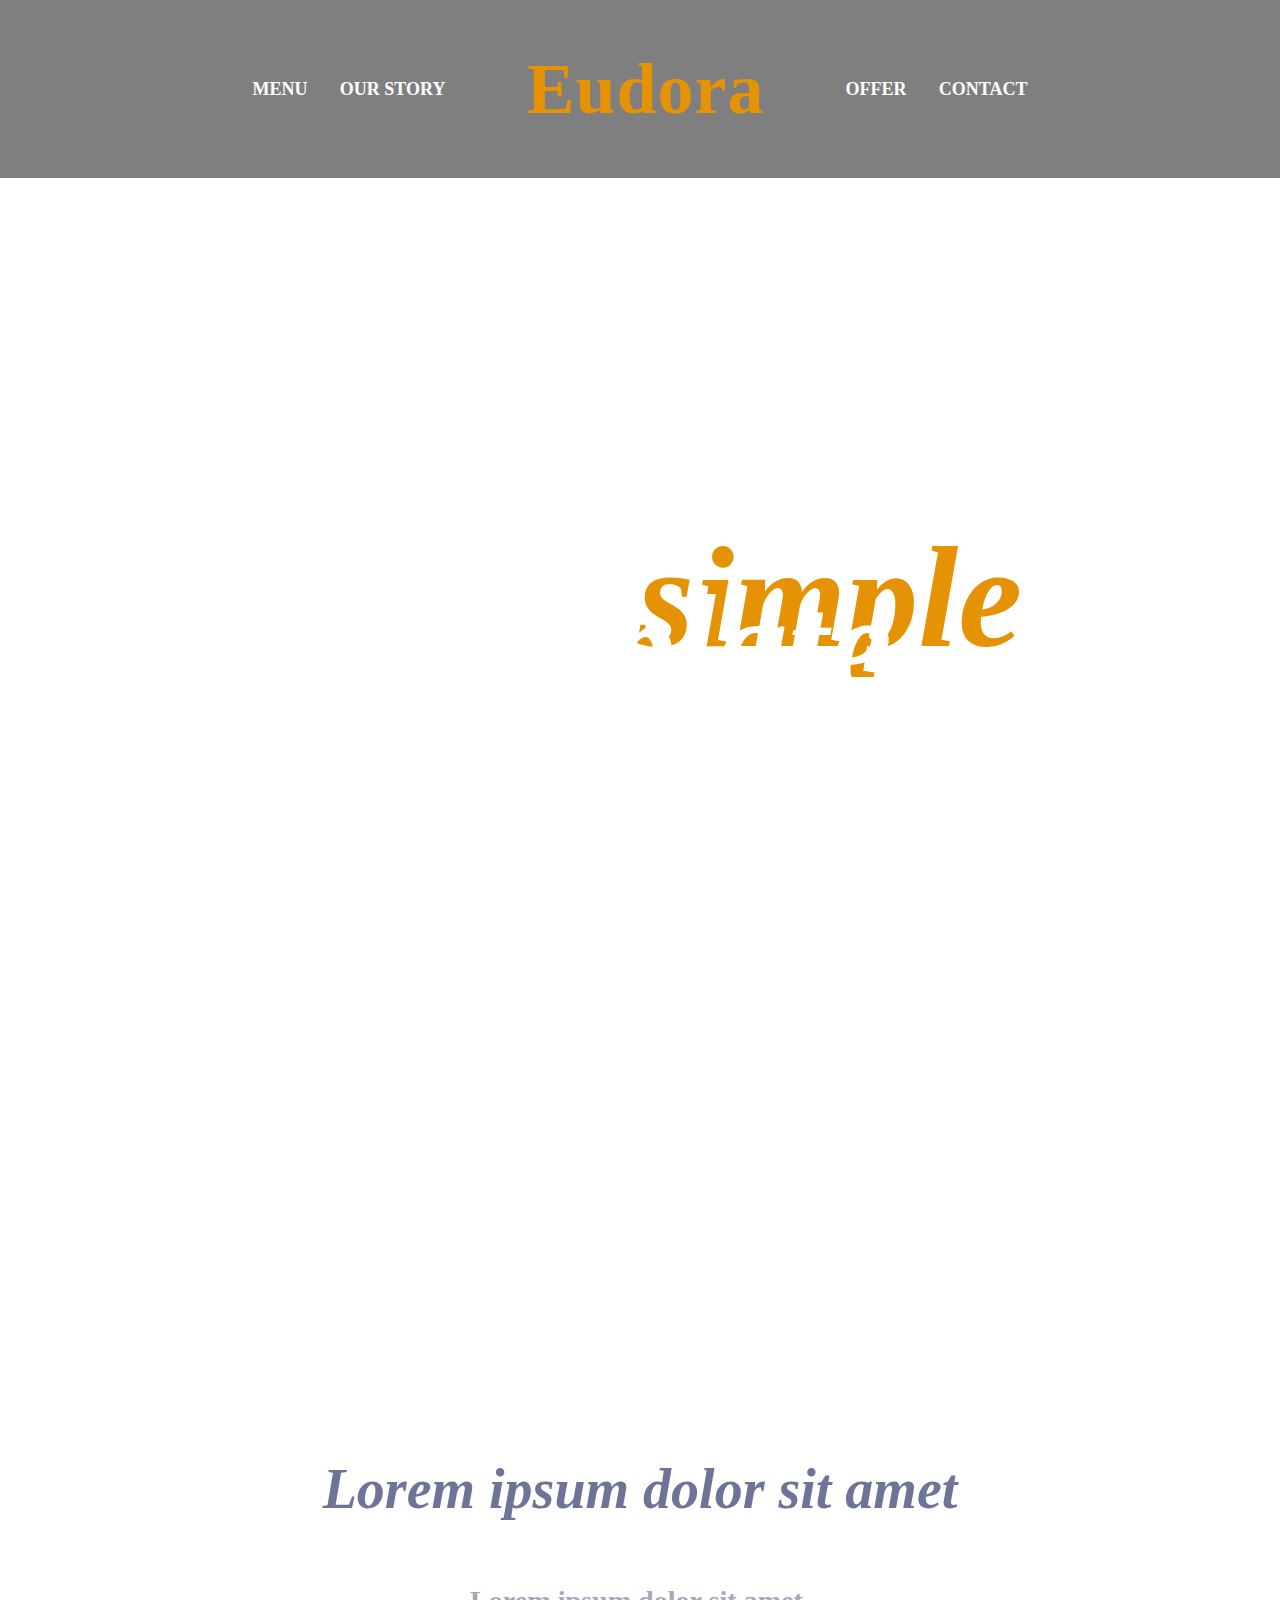
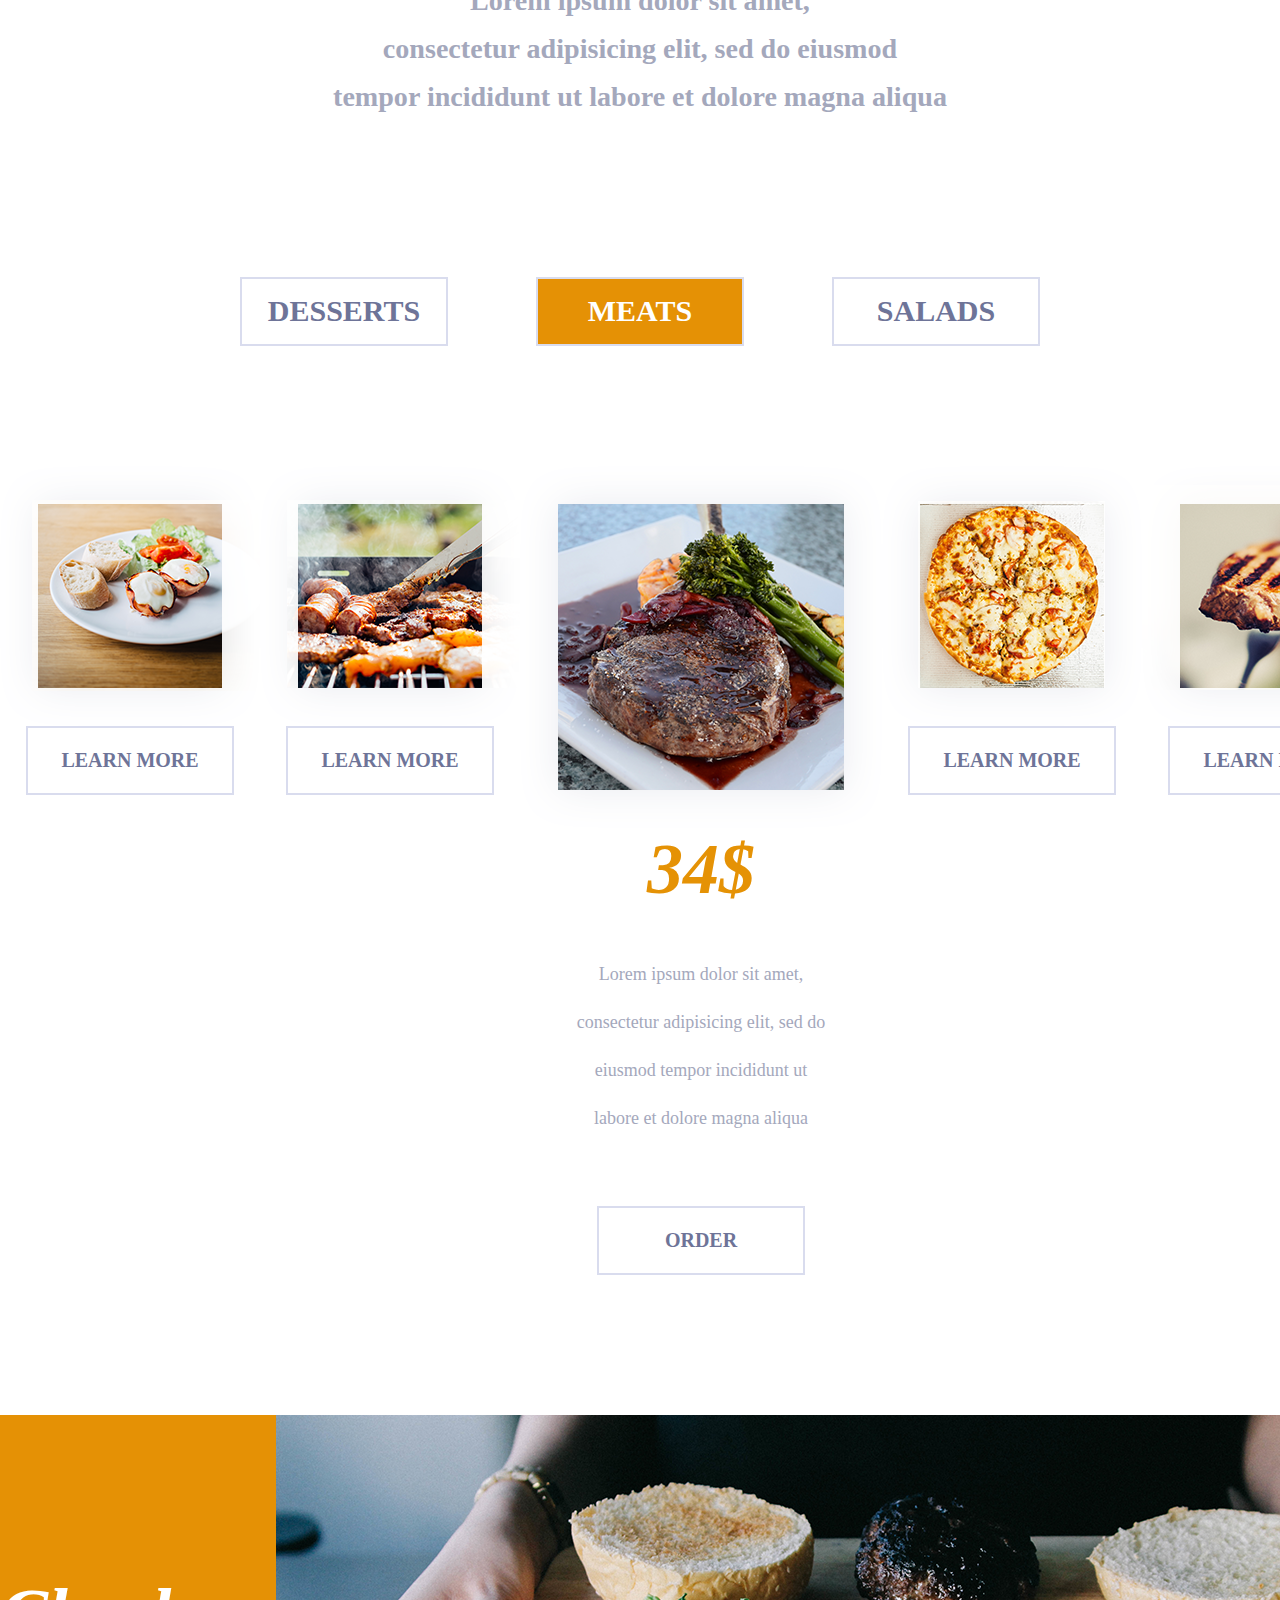
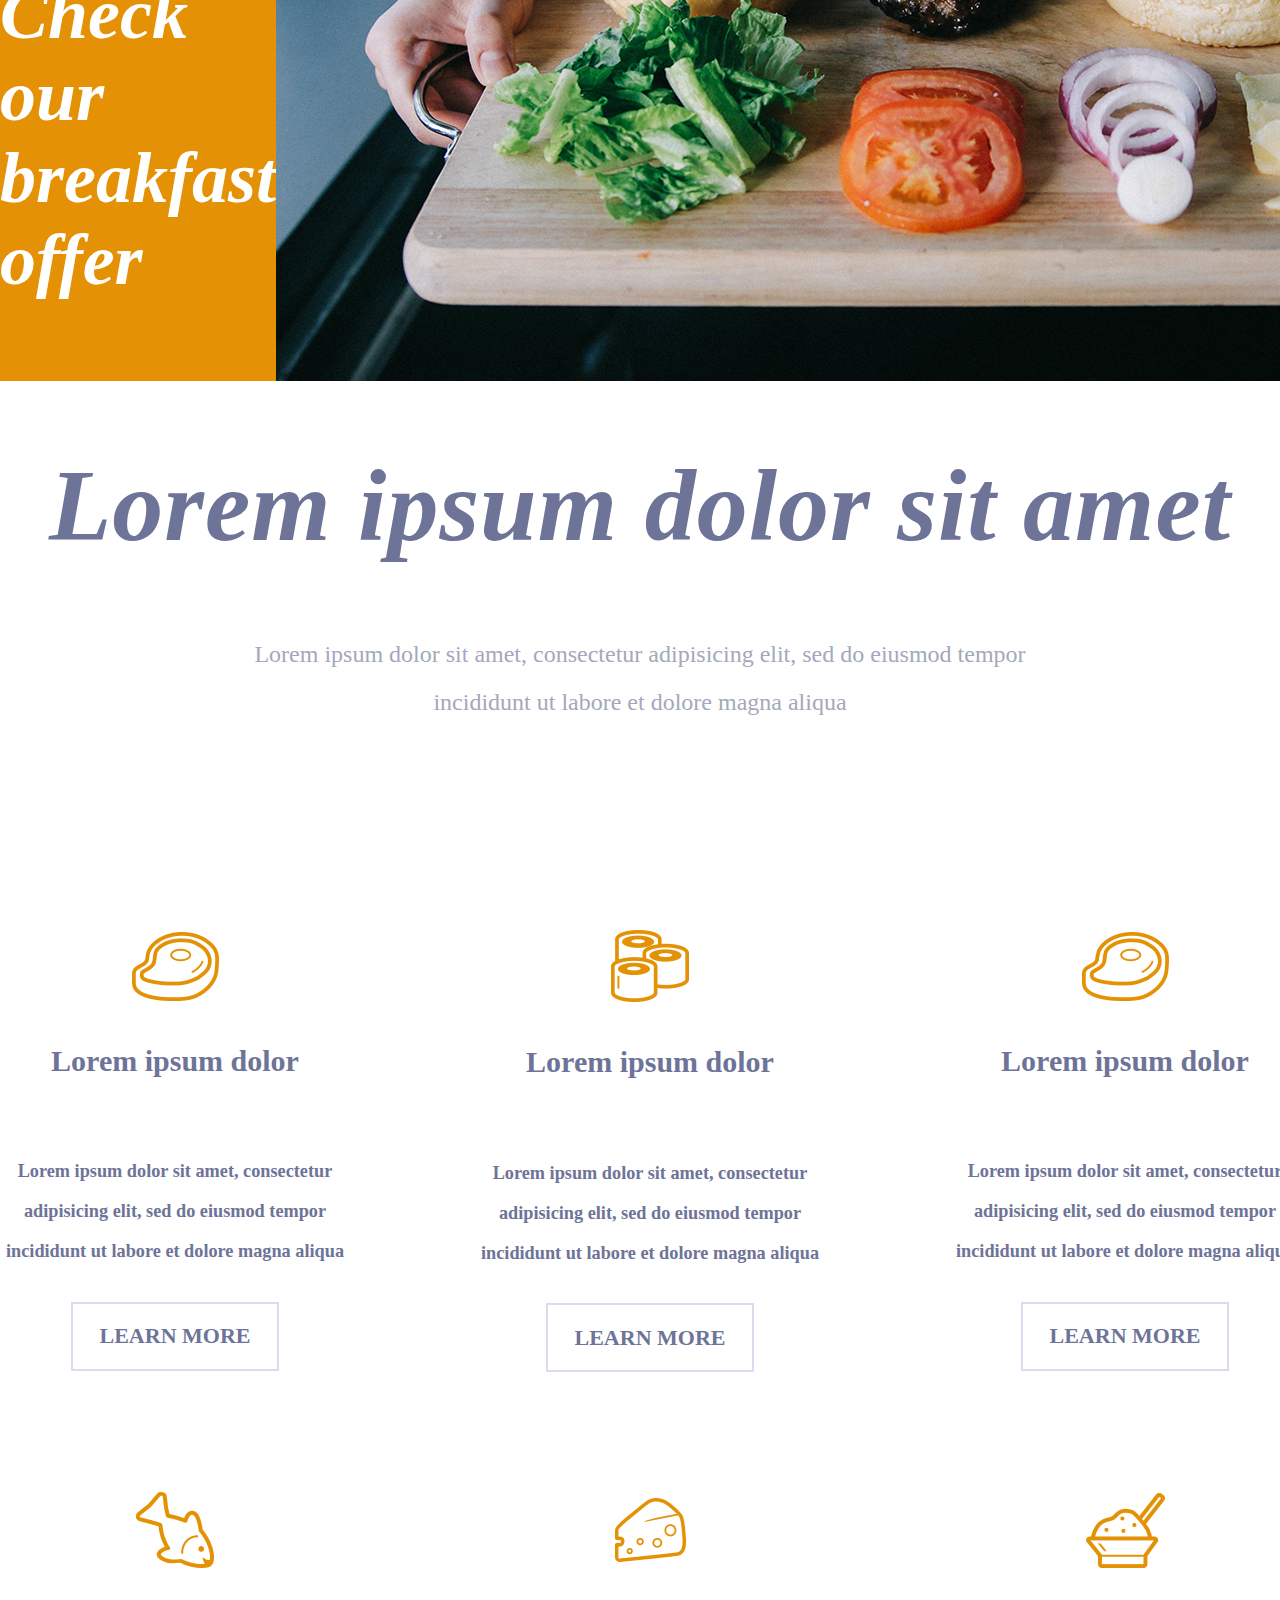
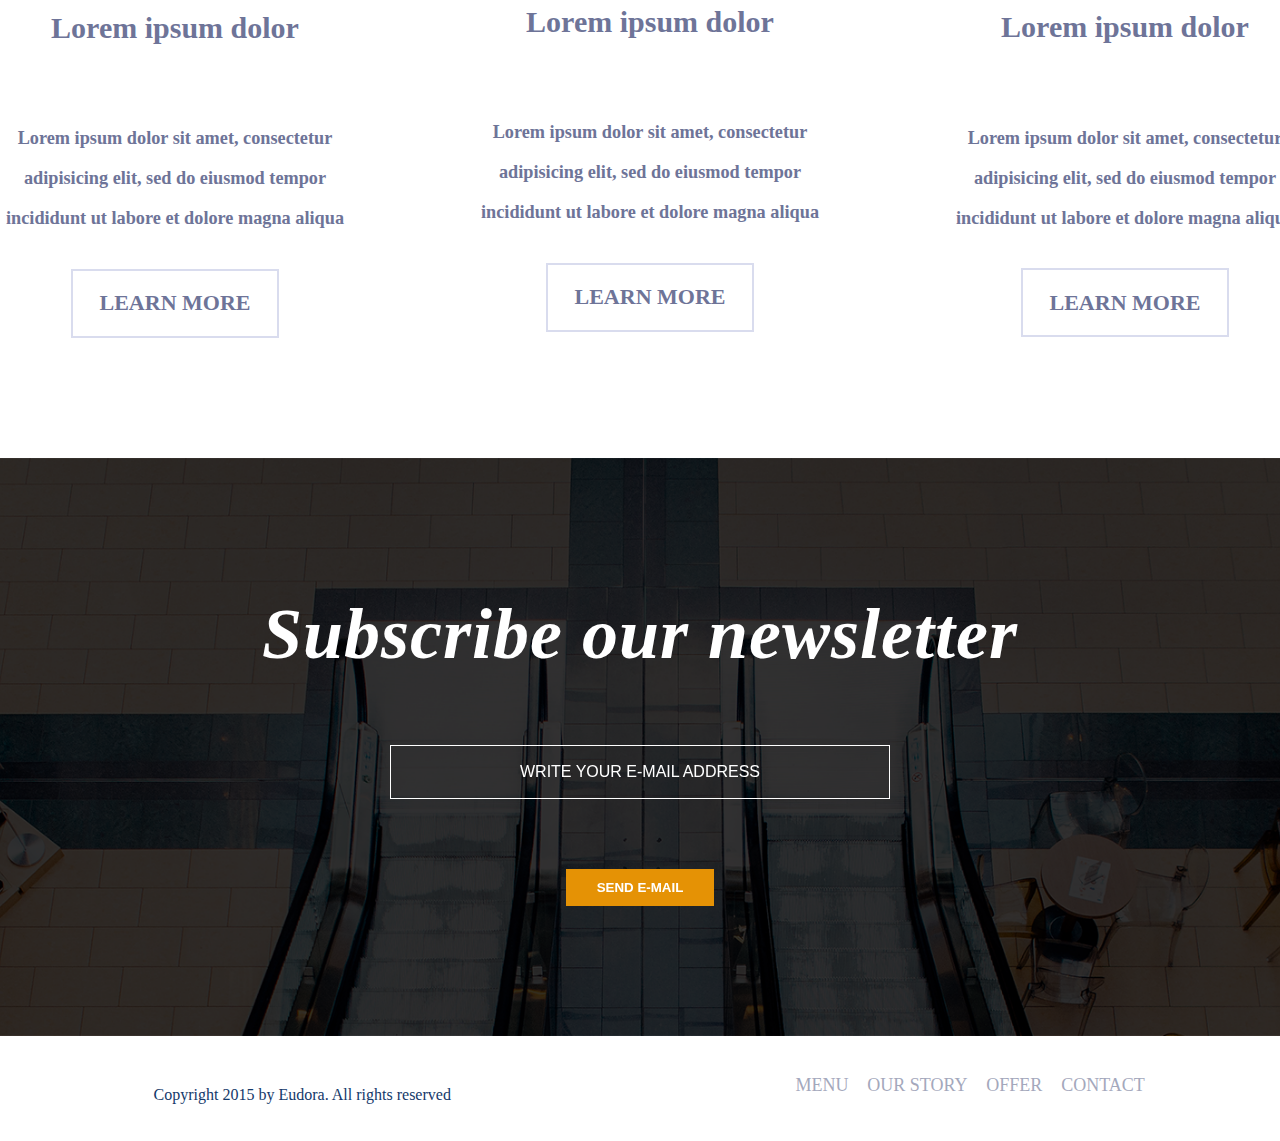
==== projekt.html @ 41d2c34a "deploying github" ====
<html lang="pl">

<head>
    <meta charset="utf-8">
    <title>Eudora</title>
    <link rel="stylesheet" type="text/css" href="projekt%20css.css">
</head>

<body>

    <div class="container">

        <!----------- 1 strona ----------->
        <div class="tll">
            <div class="content">
                <section id="start">
                    <nav class="nav">
                        <a href="#">MENU</a>
                        <a href="#">OUR STORY</a>
                        <a href="#" class="nav1">Eudora</a>
                        <a href="#">OFFER</a>
                        <a href="#">CONTACT</a>
                    </nav>
                    <article>
                        <div class="simple1">
                            <h1>Eudora is <span class="simple">simple</span> psd template</h1>
                        </div>
                        <div class="tekst1">
                            <h2>Lorem ipsum dolor sit amet, consectetur adipisicing elit, sed do <br> eiusmod tempor incididunt ut labore et dolore magna aliqua</h2>
                        </div>
                        <button class="button">Learn more</button>
                    </article>
                </section>
            </div>
        </div>

        <!----------- 2 strona ----------->
        <section>
            <div class="menu">
                <article class="tlo2">

                    <div class="tekst2">
                        <span class="prz"></span>
                        <h2>Lorem ipsum dolor sit amet</h2><span class="prz"></span>
                    </div>



                    <div class="tekst3">
                        <h3>Lorem ipsum dolor sit amet,<br> consectetur adipisicing elit, sed do eiusmod <br> tempor incididunt ut labore et dolore magna aliqua</h3>
                    </div>
                    <div class="dms">
                        <div class="d"><a href="#">DESSERTS</a></div>
                        <div class="m"><a href="#">MEATS</a></div>
                        <div class="s"><a href="#">SALADS</a></div>
                    </div>
                    <div class="potrawy">
                        <div class="jajko"><img src="zdjecia/jajko.png" alt="Jajko">
                            <div class="more"><a href="#">LEARN MORE</a></div>
                        </div>
                        <div class="grill"><img src="zdjecia/grill.png" alt="Grill">
                            <div class="more"><a href="#">LEARN MORE</a></div>
                        </div>
                        <div class="karkowka"><img src="zdjecia/stek.png" alt="Karkówka">
                            <div class="cena">34$</div>
                            <div class="lorem">
                                Lorem ipsum dolor sit amet, <br>consectetur adipisicing elit, sed do eiusmod tempor incididunt ut<br> labore et dolore magna aliqua
                            </div>

                            <div class="order">
                                <a href="#">ORDER</a>
                            </div>
                        </div>
                        <div class="pizza"><img src="zdjecia/pizza.png" alt="Pizza">
                            <div class="more"><a href="#">LEARN MORE</a></div>
                        </div>
                        <div class="stek2"><img src="zdjecia/stekx.png" alt="Stek">
                            <div class="more"><a href="#">LEARN MORE</a></div>
                        </div>
                    </div>

                </article>
            </div>

            <article>
                <div class="tacka">
                    <p>Check our <br>breakfast<br> offer</p>

                    <img src="zdjecia/tacka.png" alt="Tacka z produktami">
                </div>
            </article>


        </section>
        <!----------- 3 strona ----------->
        <section class="manu">
            <div class="h22">
                <h2>Lorem ipsum dolor sit amet</h2>
            </div>
            <div class="h22p">
                <p>Lorem ipsum dolor sit amet, consectetur adipisicing elit, sed do eiusmod tempor incididunt ut labore et dolore magna aliqua</p>
            </div>
            <article class="menuu">
                <div class="menu1">
                    <img src="zdjecia/Icon%20(3).png" alt="Stek">
                    <h4 class="asd">Lorem ipsum dolor</h4>
                    <h5 class="Stek1">Lorem ipsum dolor sit amet, consectetur<br> adipisicing elit, sed do eiusmod tempor<br> incididunt ut labore et dolore magna aliqua</h5>
                    <div class="przyciskk"><a href="#">LEARN MORE</a></div>
                </div>

                <div class="menu1">
                    <img src="zdjecia/Icon%20(4).png" alt="Kawa">
                    <h4 class="asd">Lorem ipsum dolor</h4>
                    <h5 class="Kawa1">Lorem ipsum dolor sit amet, consectetur<br> adipisicing elit, sed do eiusmod tempor<br> incididunt ut labore et dolore magna aliqua</h5>
                    <div class="przyciskk"><a href="#">LEARN MORE</a></div>
                </div>

                <div class="menu1">
                    <img src="zdjecia/Icon%20(3).png" alt="Deser">
                    <h4 class="asd">Lorem ipsum dolor</h4>
                    <h5 class="Deser1">Lorem ipsum dolor sit amet, consectetur<br> adipisicing elit, sed do eiusmod tempor<br> incididunt ut labore et dolore magna aliqua</h5>
                    <div class="przyciskk"><a href="#">LEARN MORE</a></div>
                </div>

                <div class="menu1">
                    <img src="zdjecia/Icon%20(2).png" alt="Ryba">
                    <h4 class="asd">Lorem ipsum dolor</h4>
                    <h5 class="Ryba1">Lorem ipsum dolor sit amet, consectetur<br> adipisicing elit, sed do eiusmod tempor<br> incididunt ut labore et dolore magna aliqua</h5>
                    <div class="przyciskk"><a href="#">LEARN MORE</a></div>
                </div>

                <div class="menu1">
                    <img src="zdjecia/Icon%20(1).png" alt="Ser">
                    <h4 class="asd">Lorem ipsum dolor</h4>
                    <h5 class="Ser1">Lorem ipsum dolor sit amet, consectetur<br> adipisicing elit, sed do eiusmod tempor<br> incididunt ut labore et dolore magna aliqua</h5>
                    <div class="przyciskk"><a href="#">LEARN MORE</a></div>
                </div>

                <div class="menu1">
                    <img src="zdjecia/Icon.png" alt="Lody">
                    <h4 class="asd">Lorem ipsum dolor</h4>
                    <h5 class="Lody1">Lorem ipsum dolor sit amet, consectetur<br> adipisicing elit, sed do eiusmod tempor<br> incididunt ut labore et dolore magna aliqua</h5>
                    <div class="przyciskk"><a href="#">LEARN MORE</a></div>
                </div>
            </article>
            <article class="schody">
                <p class="schodyt">Subscribe our newsletter</p>
                <input type="email" name="text" placeholder="WRITE YOUR E-MAIL ADDRESS">
                <button class="schodys">SEND E-MAIL</button>
            </article>
        </section>
        <footer>
            <p class="copy">Copyright 2015 by Eudora. All rights reserved</p>
            <nav class="futer">
                <a href="#">MENU</a>
                <a href="#">OUR STORY</a>
                <a href="#">OFFER</a>
                <a href="#">CONTACT</a>
            </nav>
        </footer>
    </div>

</body>

</html>
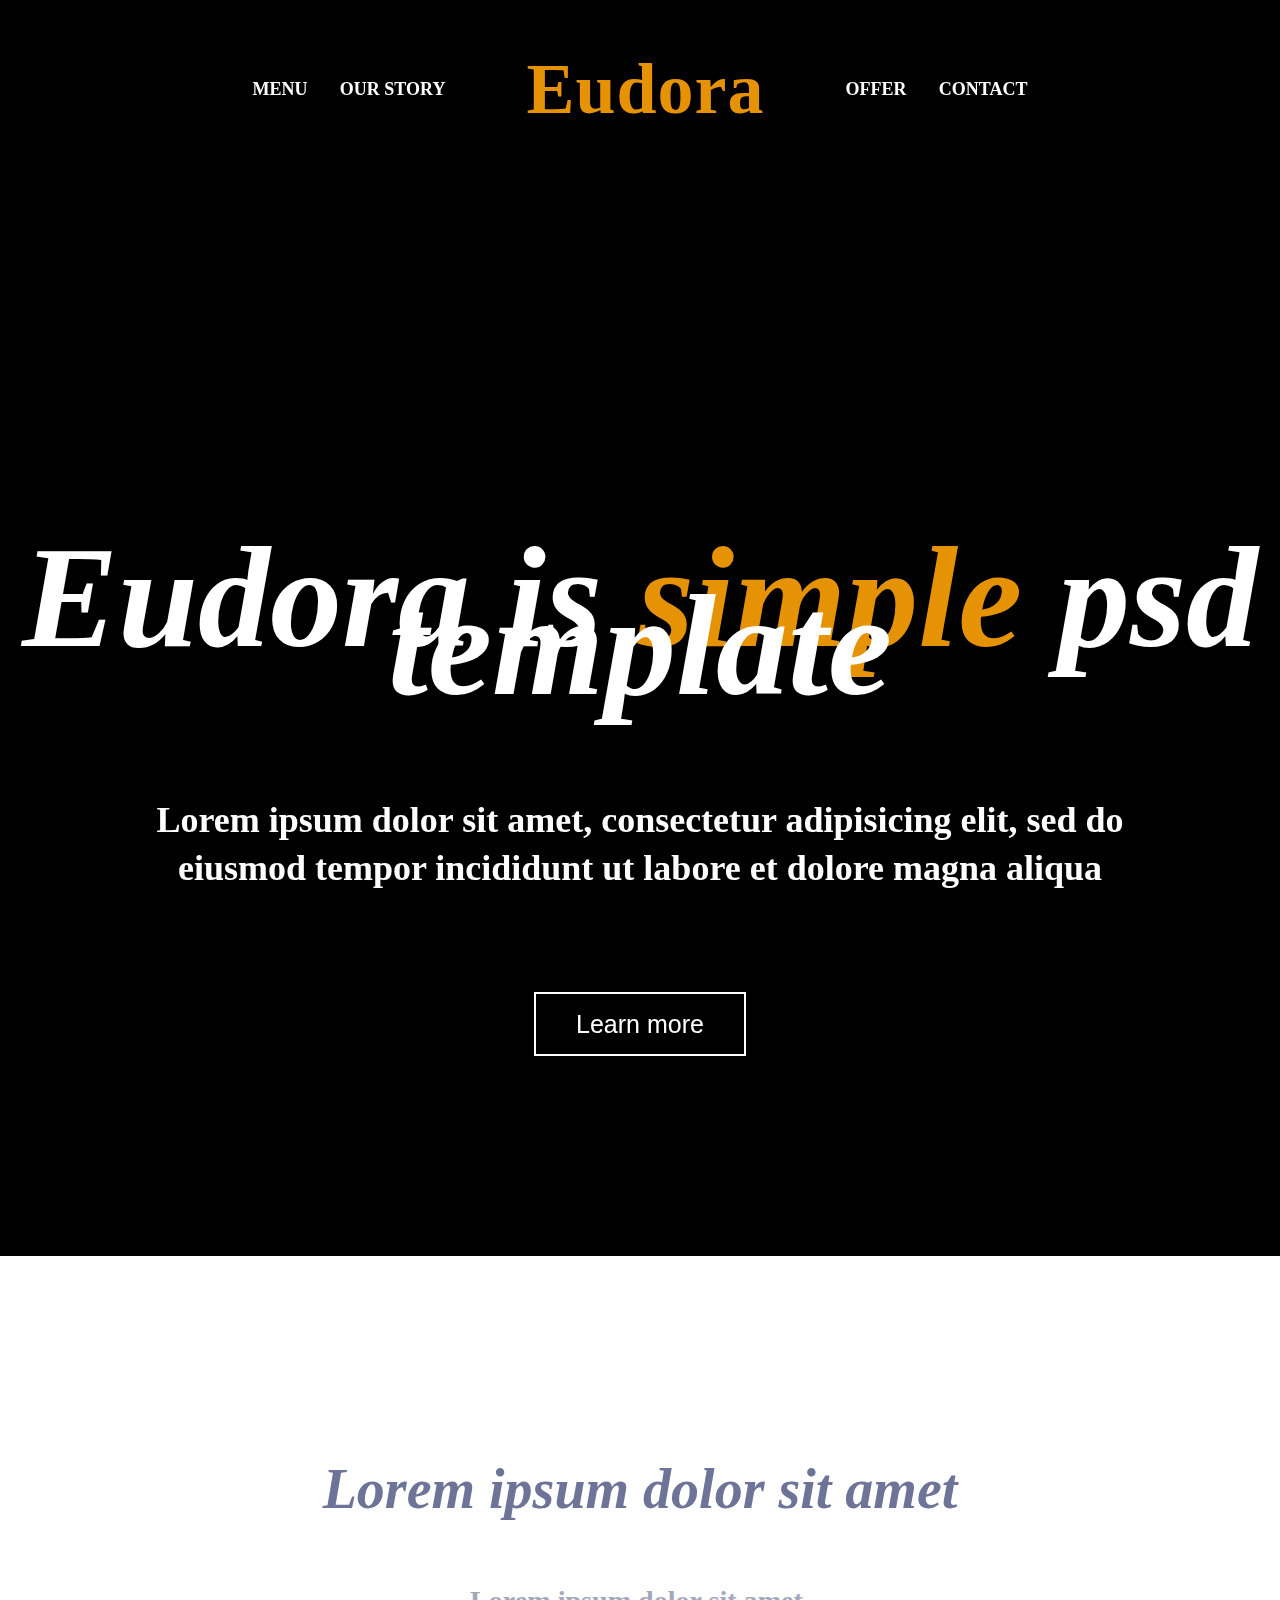
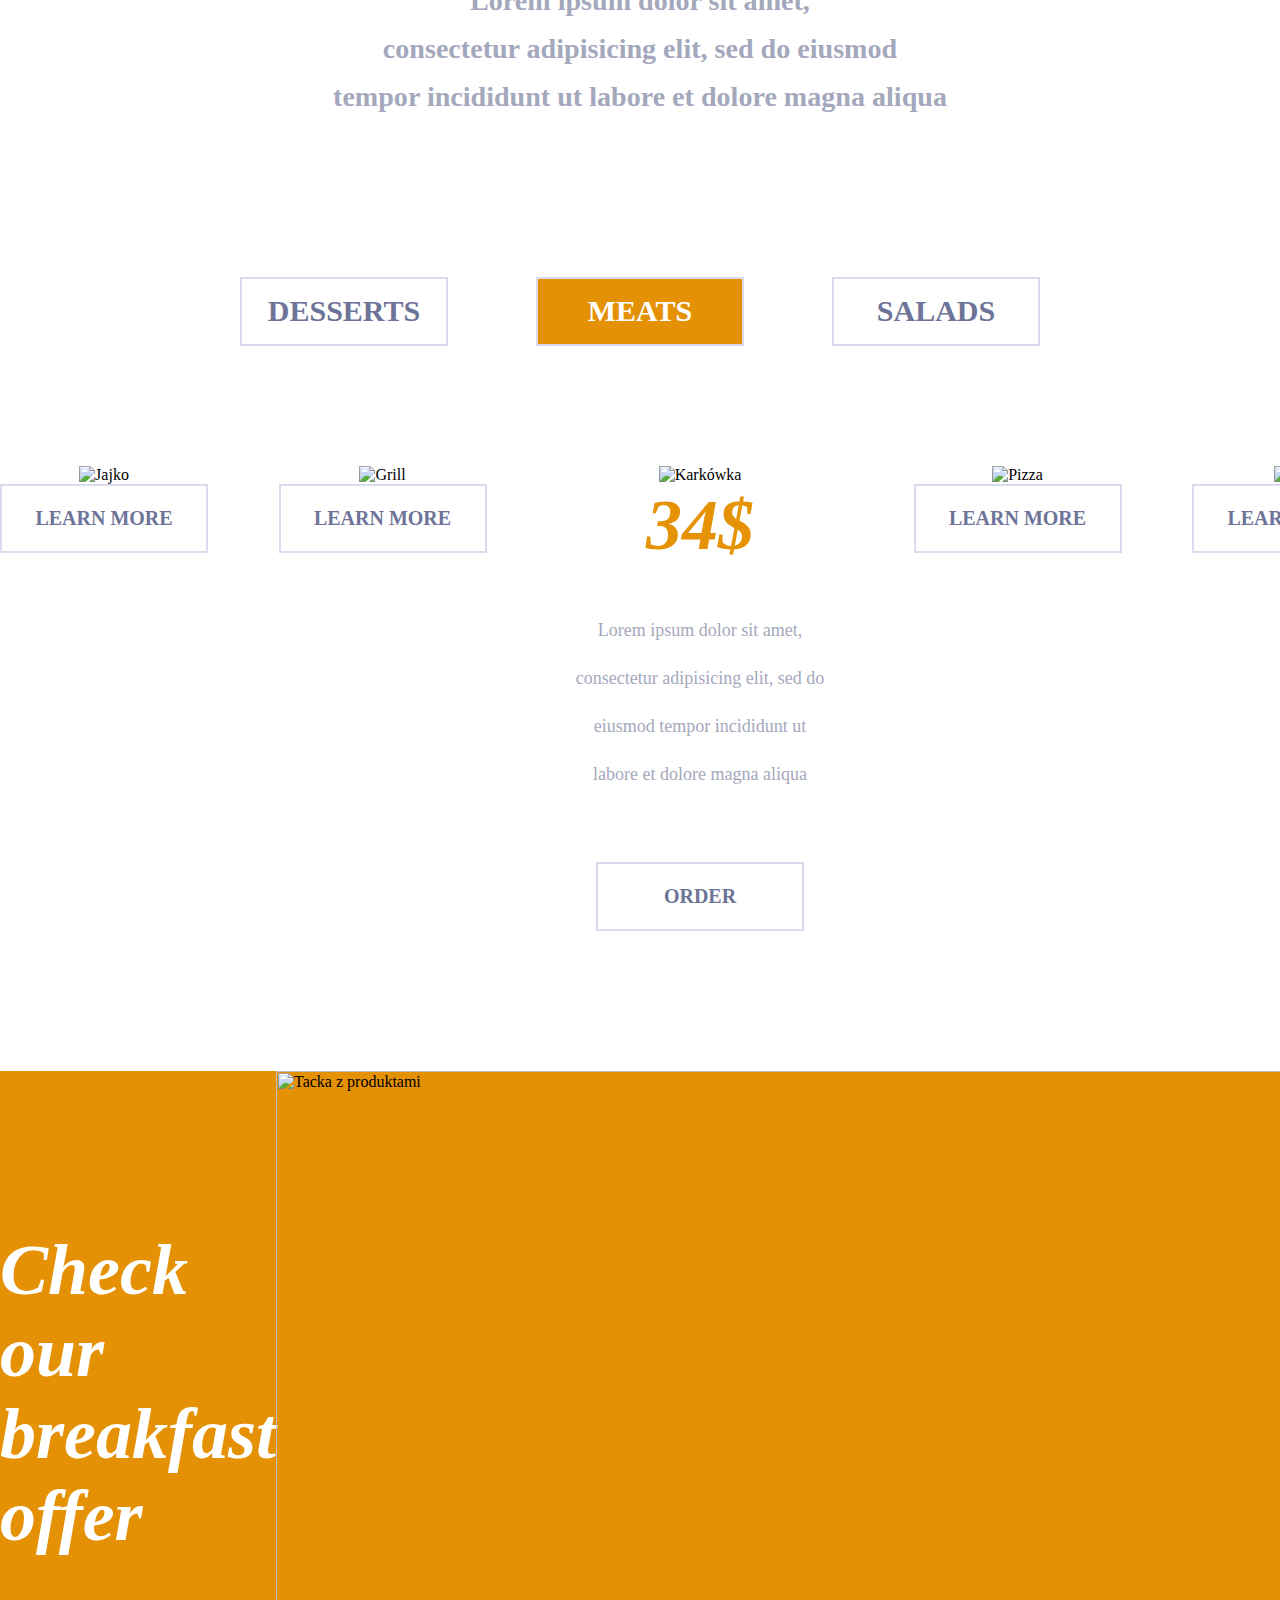
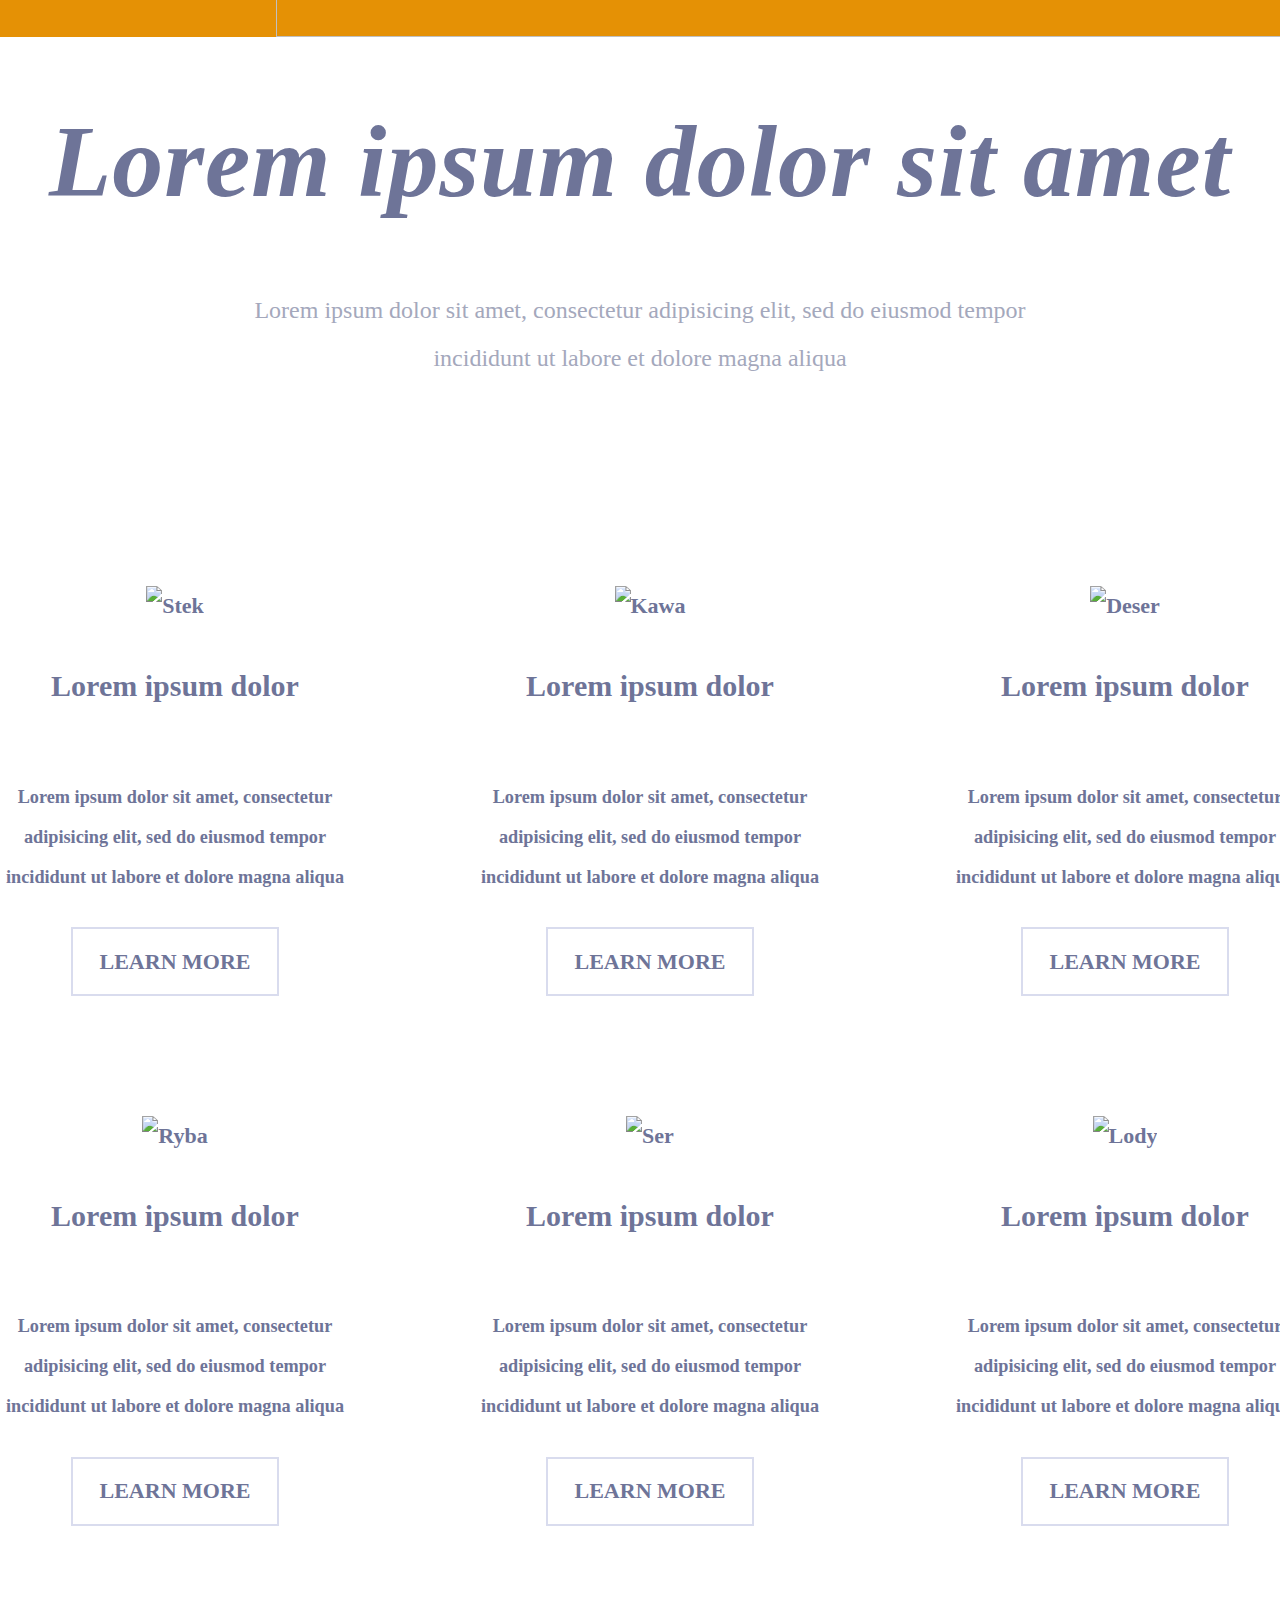
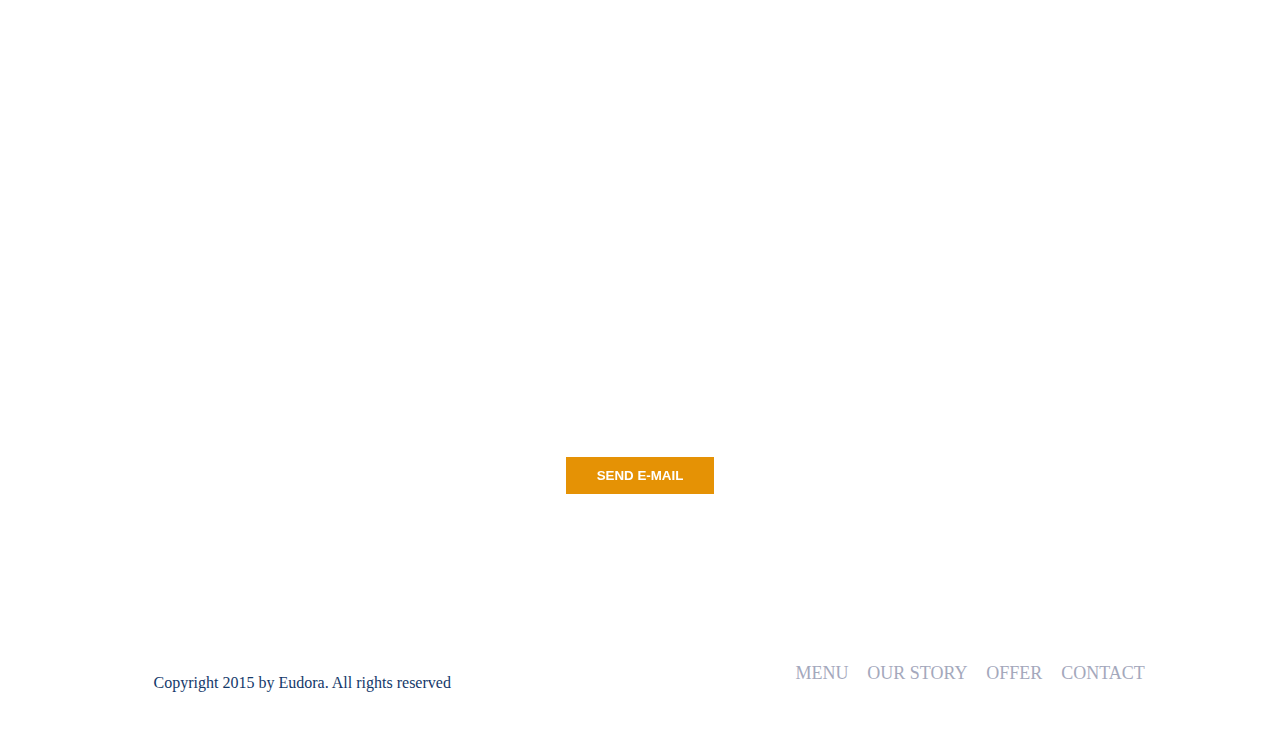
==== commit 42d5b901: "rename files" ====
--- a/projekt.html
+++ b/projekt.html
@@ -3,14 +3,14 @@
 <head>
     <meta charset="utf-8">
     <title>Eudora</title>
-    <link rel="stylesheet" type="text/css" href="projekt%20css.css">
+    <link rel="stylesheet" type="text/css" href="main.css">
 </head>
 
 <body>
 
     <div class="container">
 
-        <!----------- 1 strona ----------->
+        <!----------- 1 page ----------->
         <div class="tll">
             <div class="content">
                 <section id="start">
@@ -34,7 +34,7 @@
             </div>
         </div>
 
-        <!----------- 2 strona ----------->
+        <!----------- 2 page ----------->
         <section>
             <div class="menu">
                 <article class="tlo2">
@@ -55,13 +55,13 @@
                         <div class="s"><a href="#">SALADS</a></div>
                     </div>
                     <div class="potrawy">
-                        <div class="jajko"><img src="zdjecia/jajko.png" alt="Jajko">
+                        <div class="jajko"><img src="media/jajko.png" alt="Jajko">
                             <div class="more"><a href="#">LEARN MORE</a></div>
                         </div>
-                        <div class="grill"><img src="zdjecia/grill.png" alt="Grill">
+                        <div class="grill"><img src="media/grill.png" alt="Grill">
                             <div class="more"><a href="#">LEARN MORE</a></div>
                         </div>
-                        <div class="karkowka"><img src="zdjecia/stek.png" alt="Karkówka">
+                        <div class="karkowka"><img src="media/stek.png" alt="Karkówka">
                             <div class="cena">34$</div>
                             <div class="lorem">
                                 Lorem ipsum dolor sit amet, <br>consectetur adipisicing elit, sed do eiusmod tempor incididunt ut<br> labore et dolore magna aliqua
@@ -71,10 +71,10 @@
                                 <a href="#">ORDER</a>
                             </div>
                         </div>
-                        <div class="pizza"><img src="zdjecia/pizza.png" alt="Pizza">
+                        <div class="pizza"><img src="media/pizza.png" alt="Pizza">
                             <div class="more"><a href="#">LEARN MORE</a></div>
                         </div>
-                        <div class="stek2"><img src="zdjecia/stekx.png" alt="Stek">
+                        <div class="stek2"><img src="media/stekx.png" alt="Stek">
                             <div class="more"><a href="#">LEARN MORE</a></div>
                         </div>
                     </div>
@@ -86,13 +86,13 @@
                 <div class="tacka">
                     <p>Check our <br>breakfast<br> offer</p>
 
-                    <img src="zdjecia/tacka.png" alt="Tacka z produktami">
+                    <img src="media/tacka.png" alt="Tacka z produktami">
                 </div>
             </article>
 
 
         </section>
-        <!----------- 3 strona ----------->
+        <!----------- 3 page ----------->
         <section class="manu">
             <div class="h22">
                 <h2>Lorem ipsum dolor sit amet</h2>
@@ -102,42 +102,42 @@
             </div>
             <article class="menuu">
                 <div class="menu1">
-                    <img src="zdjecia/Icon%20(3).png" alt="Stek">
+                    <img src="media/Icon%20(3).png" alt="Stek">
                     <h4 class="asd">Lorem ipsum dolor</h4>
                     <h5 class="Stek1">Lorem ipsum dolor sit amet, consectetur<br> adipisicing elit, sed do eiusmod tempor<br> incididunt ut labore et dolore magna aliqua</h5>
                     <div class="przyciskk"><a href="#">LEARN MORE</a></div>
                 </div>
 
                 <div class="menu1">
-                    <img src="zdjecia/Icon%20(4).png" alt="Kawa">
+                    <img src="media/Icon%20(4).png" alt="Kawa">
                     <h4 class="asd">Lorem ipsum dolor</h4>
                     <h5 class="Kawa1">Lorem ipsum dolor sit amet, consectetur<br> adipisicing elit, sed do eiusmod tempor<br> incididunt ut labore et dolore magna aliqua</h5>
                     <div class="przyciskk"><a href="#">LEARN MORE</a></div>
                 </div>
 
                 <div class="menu1">
-                    <img src="zdjecia/Icon%20(3).png" alt="Deser">
+                    <img src="media/Icon%20(3).png" alt="Deser">
                     <h4 class="asd">Lorem ipsum dolor</h4>
                     <h5 class="Deser1">Lorem ipsum dolor sit amet, consectetur<br> adipisicing elit, sed do eiusmod tempor<br> incididunt ut labore et dolore magna aliqua</h5>
                     <div class="przyciskk"><a href="#">LEARN MORE</a></div>
                 </div>
 
                 <div class="menu1">
-                    <img src="zdjecia/Icon%20(2).png" alt="Ryba">
+                    <img src="media/Icon%20(2).png" alt="Ryba">
                     <h4 class="asd">Lorem ipsum dolor</h4>
                     <h5 class="Ryba1">Lorem ipsum dolor sit amet, consectetur<br> adipisicing elit, sed do eiusmod tempor<br> incididunt ut labore et dolore magna aliqua</h5>
                     <div class="przyciskk"><a href="#">LEARN MORE</a></div>
                 </div>
 
                 <div class="menu1">
-                    <img src="zdjecia/Icon%20(1).png" alt="Ser">
+                    <img src="media/Icon%20(1).png" alt="Ser">
                     <h4 class="asd">Lorem ipsum dolor</h4>
                     <h5 class="Ser1">Lorem ipsum dolor sit amet, consectetur<br> adipisicing elit, sed do eiusmod tempor<br> incididunt ut labore et dolore magna aliqua</h5>
                     <div class="przyciskk"><a href="#">LEARN MORE</a></div>
                 </div>
 
                 <div class="menu1">
-                    <img src="zdjecia/Icon.png" alt="Lody">
+                    <img src="media/Icon.png" alt="Lody">
                     <h4 class="asd">Lorem ipsum dolor</h4>
                     <h5 class="Lody1">Lorem ipsum dolor sit amet, consectetur<br> adipisicing elit, sed do eiusmod tempor<br> incididunt ut labore et dolore magna aliqua</h5>
                     <div class="przyciskk"><a href="#">LEARN MORE</a></div>
--- a/main.css
+++ b/main.css
@@ -0,0 +1,463 @@
+body {
+    margin: 0;
+
+
+}
+
+#start {
+    background-image: url(back.png);
+    background-repeat: no-repeat;
+    background-size: cover;
+    background-color: black; filter: opacity(100%);
+}
+
+.nav {
+    text-align: center;
+}
+
+
+.simple {
+    color: #e59205;
+}
+
+.content {
+    background-image: url(media/back1.png);
+    background-repeat: no-repeat;
+    background-size: cover;
+    text-align: center;
+    height: 1332px;
+    
+
+}
+
+.tll {
+    background-image: url(media/back2.png);
+}
+
+.nav {
+    display: flex;
+    justify-content: center;
+    font-weight: bold;
+    font-size: 20px;
+    text-decoration: none;
+    align-items: center;
+    color: #fff;
+    background-color: rgba(0, 0, 0, 0.5);
+}
+
+
+
+.nav a {
+    padding: 0.9em;
+    text-decoration: none;
+    color: #fff;
+    font-size: 18px;
+    line-height: 48px;
+    font-family: "Raleway";
+    font-weight: bold;
+}
+
+.nav1 {
+    text-decoration: none;
+    font-size: 45px;
+    color: #E59205;
+}
+
+.nav a:nth-last-of-type(3) {
+    font-size: 72px;
+    letter-spacing: 1px;
+    line-height: 48px;
+    color: rgb(229, 146, 5);
+    font-family: "Playfair Display";
+    font-weight: bold;
+}
+
+
+.button {
+    font-family: 'Roboto', sans-serif;
+    font-weight: 500;
+    border: 2px solid #ffffff;
+    font-size: 25px;
+    line-height: 48px;
+    background-color: transparent;
+    padding: 6px 40px;
+    margin-top: 70px;
+    margin-bottom: 200px;
+    cursor: pointer;
+    color: #ffffff;
+
+}
+
+
+.simple1 {
+    display: flex;
+    justify-content: center;
+    color: #ffffff;
+    margin: 0;
+    border: 0;
+    padding-top: 300px;
+    font-size: 72px;
+    line-height: 48px;
+    font-family: "Playfair Display";
+    font-weight: bold;
+    font-style: italic;
+}
+
+
+.tekst1 {
+    display: flex;
+    justify-content: center;
+    font-size: 25px;
+    font-weight: 200;
+    font-size: 24px;
+    line-height: 48px;
+    color: rgb(255, 255, 255);
+    font-family: "Raleway";
+    text-align: center;
+    padding: 0;
+
+}
+
+
+
+
+.tekst2 h2 {
+    display: flex;
+    justify-content: center;
+    font-size: 56px;
+    padding-top: 70px;
+    line-height: 82px;
+    color: rgb(110, 116, 152);
+    font-family: "Playfair Display";
+    font-weight: bold;
+    font-style: italic;
+
+}
+
+
+
+.tekst3 {
+    width: 850px;
+    height: 300px;
+    font-size: 24px;
+    line-height: 48px;
+    color: rgb(164, 168, 188);
+    font-family: "Raleway";
+    text-align: center;
+    margin: auto;
+}
+
+
+.d,
+.m,
+.s {
+    width: 204px;
+    height: 65px;
+    background-color: rgba(255, 255, 255, 0);
+    border: 2px solid #d9dcee;
+    display: flex;
+    align-items: center;
+    justify-content: center;
+    margin-bottom: 120px;
+}
+
+.dms {
+    display: flex;
+    justify-content: space-between;
+    width: 800px;
+    margin: auto;
+}
+
+.dms a {
+    text-decoration: none;
+    font-size: 30px;
+    letter-spacing: 0px;
+    line-height: 48px;
+    color: rgb(110, 116, 152);
+    font-family: "Bebas Neue Bold";
+    font-weight: bold;
+}
+
+.m {
+    background-color: #e59105;
+
+}
+
+.m a {
+    color: #fff;
+
+}
+
+
+.more {
+    width: 204px;
+    height: 65px;
+    background-color: rgba(255, 255, 255, 0);
+    border: 2px solid #d9dcee;
+    display: flex;
+    align-items: center;
+    justify-content: center;
+    margin-bottom: 70px
+}
+
+.more a {
+    text-decoration: none;
+    font-size: 20px;
+    line-height: 48px;
+    color: rgb(110, 116, 152);
+    font-family: "Bebas Neue Bold";
+    font-weight: bold;
+
+}
+
+
+
+.cena {
+    font-size: 72px;
+    line-height: 82px;
+    color: rgb(229, 146, 5);
+    font-family: "Playfair Display";
+    font-weight: bold;
+    font-style: italic;
+    text-align: center;
+    margin-bottom: 40px;
+}
+
+.lorem {
+    width: 286px;
+    height: 256px;
+    font-size: 18px;
+    line-height: 48px;
+    color: rgb(164, 168, 188);
+    font-family: "Raleway";
+    text-align: center;
+}
+
+.order {
+    width: 204px;
+    height: 65px;
+    background-color: rgba(255, 255, 255, 0);
+    border: 2px solid #d9dcee;
+    display: flex;
+    align-items: center;
+    justify-content: center;
+    margin-bottom: 140px;
+}
+
+.order a {
+    text-decoration: none;
+    font-size: 20px;
+    line-height: 48px;
+    color: rgb(110, 116, 152);
+    font-family: "Bebas Neue Bold";
+    font-weight: bold;
+
+}
+
+.potrawy {
+    display: flex;
+    justify-content: space-between;
+    width: 1400px;
+    margin: auto;
+}
+
+.jajko,
+.grill,
+.karkowka,
+.pizza,
+.stek2 {
+    display: flex;
+    align-items: center;
+    flex-direction: column;
+}
+
+.potrawy img {
+    display: flex;
+    align-items: center;
+}
+
+.tacka {
+    display: flex;
+    justify-content: space-between;
+    background: #e59105;
+    margin: 0;
+    padding: 0;
+}
+
+.tacka p {
+    display: flex;
+    font-size: 72px;
+    line-height: 82px;
+    color: rgb(255, 255, 255);
+    font-family: "Playfair Display";
+    font-weight: bold;
+    font-style: italic;
+    height: 250px;
+    margin: auto;
+
+}
+
+.tacka img {
+    width: 1336px;
+    height: 566;
+
+}
+
+.menu1 {
+    text-align: center;
+    font-size: 22px;
+    line-height: 40px;
+    color: rgb(110, 116, 152);
+    font-family: "Playfair Display";
+    font-weight: bold;
+    text-align: center;
+    display: flex;
+    flex-direction: column;
+    align-items: center;
+    width: 350px;
+
+}
+
+.asd {
+    font-size: 30px;
+
+}
+
+.przyciskk {
+    width: 204px;
+    height: 65px;
+    background-color: rgba(255, 255, 255, 0);
+    border: 2px solid #d9dcee;
+    display: flex;
+    align-items: center;
+    justify-content: center;
+    margin-bottom: 120px;
+
+}
+
+.przyciskk a {
+    text-decoration: none;
+    color: rgb(110, 116, 152);
+
+}
+
+.menuu {
+    display: flex;
+    justify-content: space-between;
+    align-items: center;
+    flex-wrap: wrap;
+    width: 1300px;
+    margin: auto;
+}
+
+
+.schody {
+    margin: 0;
+    background: url(media/schody.png) no-repeat top center;
+    background-size: cover;
+    text-align: center;
+    padding: 130px 0;
+    filter: opacity(100%);
+    color: #fff;
+
+}
+
+.h22 {
+    font-size: 68px;
+    letter-spacing: 1px;
+    line-height: 80px;
+    color: rgb(110, 116, 152);
+    font-family: "Playfair Display";
+    font-weight: bold;
+    font-style: italic;
+    text-align: center;
+}
+
+.h22p {
+    width: 850px;
+    height: 300px;
+    font-size: 24px;
+    letter-spacing: 0px;
+    line-height: 48px;
+    color: rgb(164, 168, 188);
+    font-family: "Raleway";
+    text-align: center;
+    margin: 0 auto;
+}
+
+.schodyt {
+    margin: 0;
+    padding-top: 5px;
+    padding-bottom: 70px;
+    color: #fff;
+    font-size: 72px;
+    letter-spacing: 1px;
+    line-height: 82px;
+    color: rgb(255, 255, 255);
+    font-family: "Playfair Display";
+    font-weight: bold;
+    font-style: italic;
+    text-align: center;
+
+}
+
+input {
+    border: 1px solid #fff;
+    background-color: transparent;
+    text-align: center;
+    width: 500px;
+    padding: 17px;
+    font-family: 'Roboto', sans-serif;
+    font-weight: 500;
+    font-size: 16px;
+    text-decoration: none;
+    color: #fff;
+}
+
+input::placeholder {
+    color: #fff;
+}
+
+.schodys {
+    display: block;
+    margin: 70px auto 0;
+    border: 1px solid #E59205;
+    background-color: #E59205;
+    padding: 10px 30px;
+    color: #fff;
+    font-family: 'Oswald', sans-serif;
+    font-weight: bold;
+}
+
+.copy {
+    margin: 0;
+    color: #6E7498;
+    float: right;
+    margin-top: 1%;
+    margin-left: 12%;
+    font-size: 18px;
+    float: left;
+    font-size: 16px;
+    line-height: 92px;
+    color: rgb(20, 57, 106);
+    font-family: "Koz Go Pr6 N";
+}
+
+
+.futer {
+    float: right;
+    margin-top: 2%;
+    margin-right: 10%;
+    font-size: 18px;
+}
+
+.futer a {
+    color: #6E7498;
+    text-decoration: none;
+    padding: 0.4em;
+    font-size: 18px;
+    line-height: 48px;
+    color: rgb(164, 168, 188);
+    font-family: "Raleway";
+
+}
